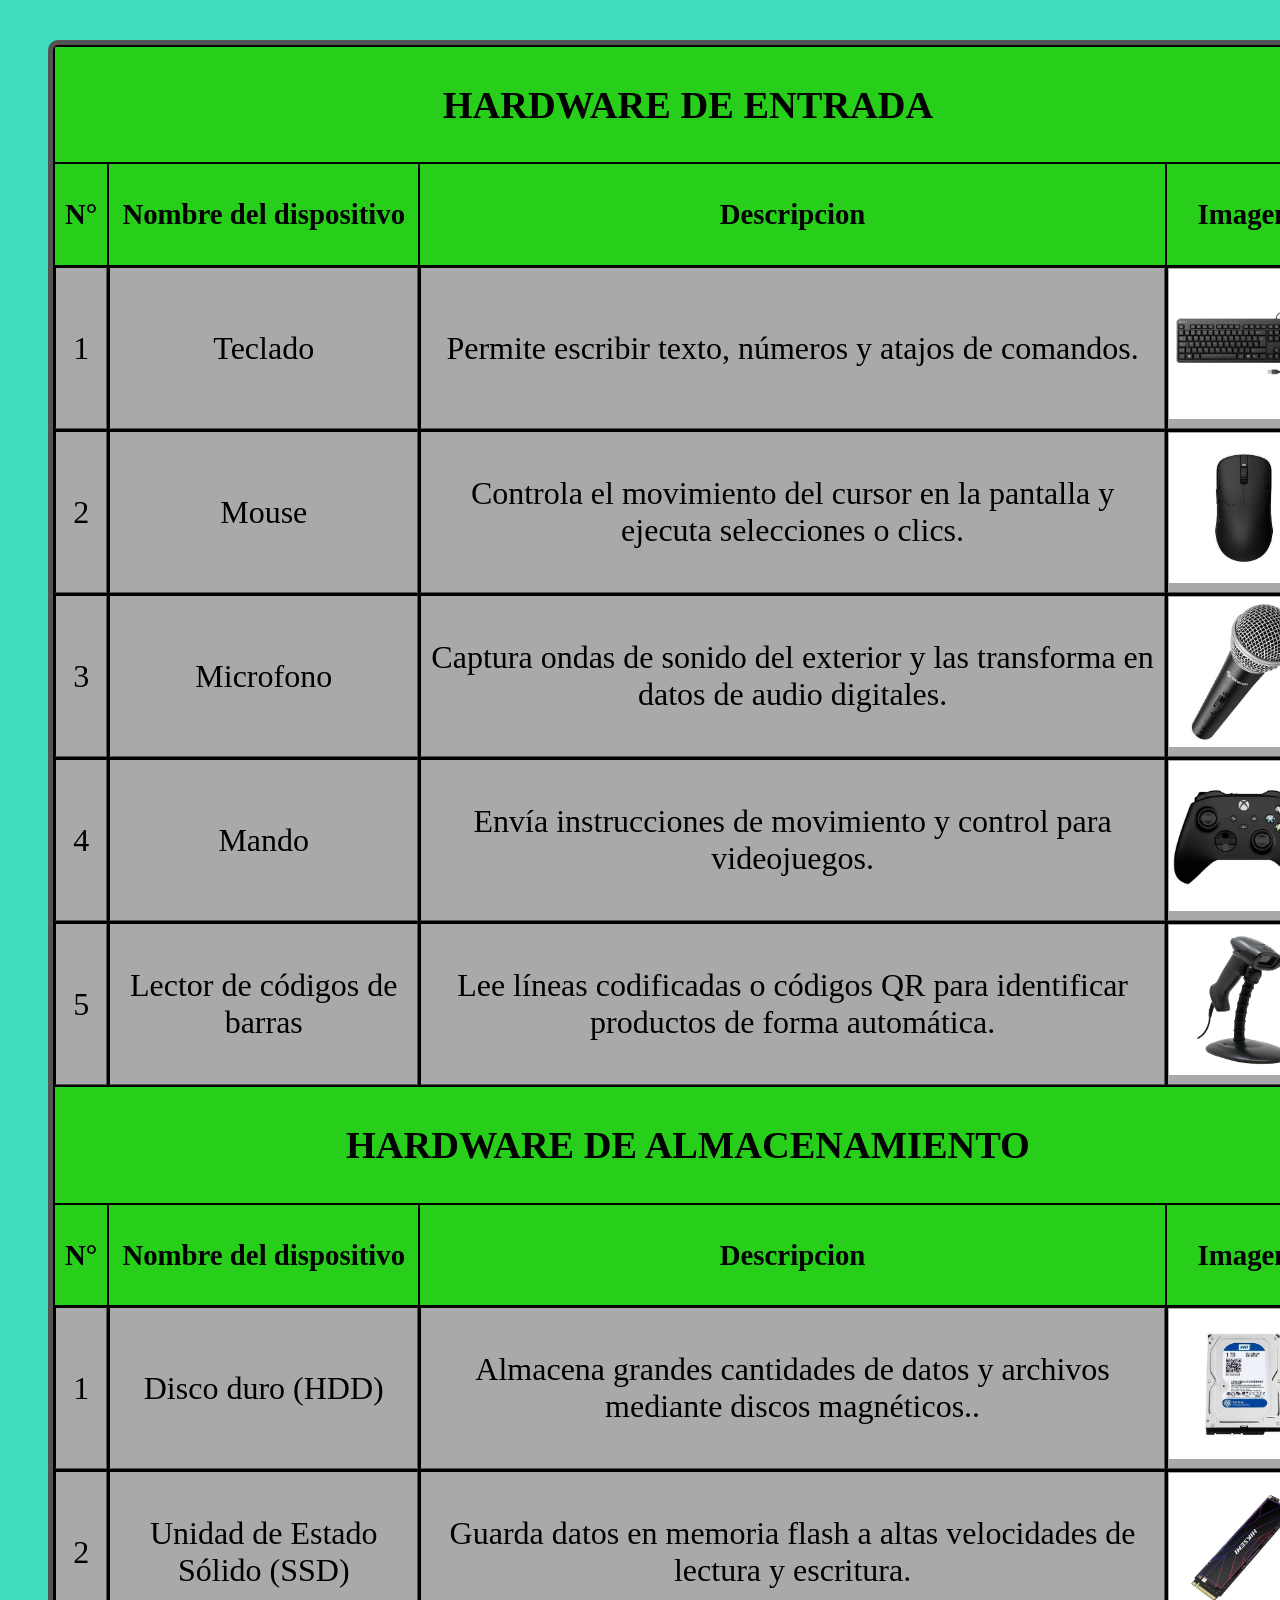
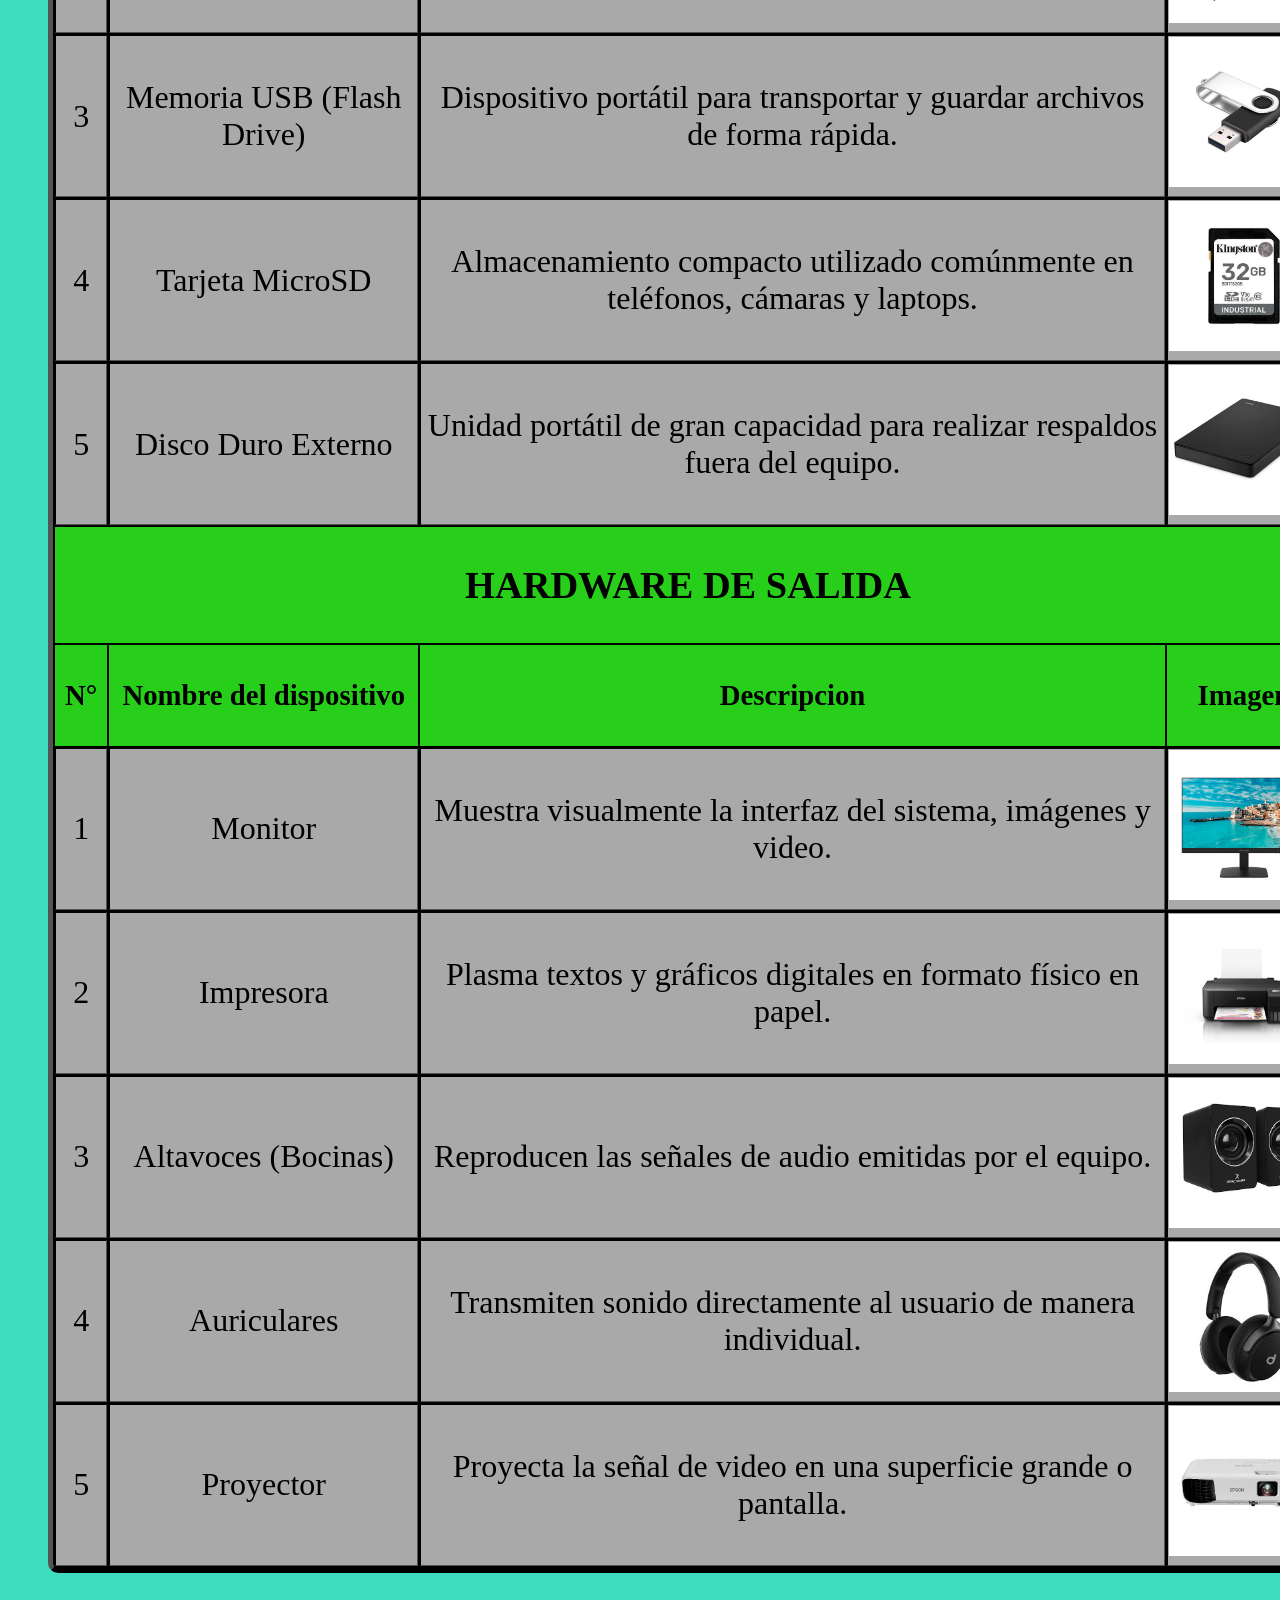
==== Index.html @ 5b53039e "Rename Tareatablas.html to Index.html" ====
<!DOCTYPE html>
<html lang="en">
<head>
    <meta charset="UTF-8">
    <meta name="viewport" content="width=device-width, initial-scale=1.0">
    <title>Tarea tabla</title>
    <link rel="stylesheet" href="Tareatablas.css">
</head>
<body>
    
    <table border="5">
    <tr>
      <th colspan="5"><h1>HARDWARE DE ENTRADA</h1></th>
    </tr>
     
    <tr>
      <th><h2>N°</h2></th>
      <th><h2>Nombre del dispositivo</h2></th>
      <th><h2>Descripcion</h2></th>
      <th><h2>Imagen</h2></th>
    </tr>

     <tr>
      <td>1</td>
      <td>Teclado</td>
      <td> Permite escribir texto, números y atajos de comandos.</td>
      <td> <img src="Tabla tarea/Tarea1.jpg"> </td>
    </tr>

     <tr>
      <td>2</td>
      <td>Mouse</td>
      <td>Controla el movimiento del cursor en la pantalla y ejecuta selecciones o clics.</td>
      <td> <img src="Tabla tarea/Tarea2.jpg"> </td>
    </tr>

     <tr>
      <td>3</td>
      <td>Microfono</td>
      <td> Captura ondas de sonido del exterior y las transforma en datos de audio digitales.</td>
      <td> <img src="Tabla tarea/Tarea3.jpg";> </td>
    </tr>

     <tr>
      <td>4</td>
      <td>Mando</td>
      <td> Envía instrucciones de movimiento y control para videojuegos.</td>
      <td> <img src="Tabla tarea/Tarea4.jpg"> </td>
    </tr>

     <tr>
      <td>5</td>
      <td>Lector de códigos de barras</td>
      <td>Lee líneas codificadas o códigos QR para identificar productos de forma automática.</td>
      <td> <img src="Tabla tarea/Tarea5.jpg"> </td>
    </tr>

</div>
<!-- TABLA DE SALIDA  -->
    <tr>
      <th colspan="5"><h1>HARDWARE DE ALMACENAMIENTO</h1></th>
    </tr>

   
    <tr>
      <th><h2>N°</h2></th>
      <th><h2>Nombre del dispositivo</h2></th>
      <th><h2>Descripcion</h2></th>
      <th><h2>Imagen</h2></th>
    </tr>


    <tr>
      <td>1</td>
      <td>Disco duro (HDD)</td>
      <td> Almacena grandes cantidades de datos y archivos mediante discos magnéticos..</td>
      <td> <img src="Tabla tarea/HDD.jpg"> </td>
    </tr>

    <tr>
      <td>2</td>
      <td>Unidad de Estado Sólido (SSD)</td>
      <td>Guarda datos en memoria flash a altas velocidades de lectura y escritura.</td>
      <td> <img src="Tabla tarea/SDD.jpg"> </td>
    </tr>

    <tr>
      <td>3</td>
      <td>Memoria USB (Flash Drive)</td>
      <td>Dispositivo portátil para transportar y guardar archivos de forma rápida.</td>
      <td> <img src="Tabla tarea/USB.jpg"> </td>
    </tr>

    <tr>
      <td>4</td>
      <td>Tarjeta MicroSD</td>
      <td>Almacenamiento compacto utilizado comúnmente en teléfonos, cámaras y laptops.</td>
      <td> <img src="Tabla tarea/SD.jpg" alt=""> </td>
    </tr>

    <tr>
      <td>5</td>
      <td>Disco Duro Externo</td>
      <td>Unidad portátil de gran capacidad para realizar respaldos fuera del equipo.</td>
      <td> <img src="Tabla tarea/EX.jpg" alt=""> </td>
    </tr>

<!-- HARDWARE SALIDA-->
    <tr>
      <th colspan="5"><h1>HARDWARE DE SALIDA</h1></th>
    </tr>

    <tr>
      <th><h2>N°</h2></th>
      <th><h2>Nombre del dispositivo</h2></th>
      <th><h2>Descripcion</h2></th>
      <th><h2>Imagen</h2></th>
    </tr>

    <tr>
      <td>1</td>
      <td>Monitor</td>
      <td>Muestra visualmente la interfaz del sistema, imágenes y video.</td>
      <td> <img src="Tabla tarea/Tarea6.jpg" alt=""> </td>
    </tr>

    <tr>
      <td>2</td>
      <td>Impresora</td>
      <td>Plasma textos y gráficos digitales en formato físico en papel. </td>
      <td> <img src="Tabla tarea/Tarea7.jpg" alt=""> </td>
    </tr>

    <tr>
      <td>3</td>
      <td>Altavoces (Bocinas)</td>
      <td>Reproducen las señales de audio emitidas por el equipo.</td>
      <td> <img src="Tabla tarea/Tarea8.jpg" alt=""> </td>
    </tr>

    <tr>
      <td>4</td>
      <td>Auriculares</td>
      <td>Transmiten sonido directamente al usuario de manera individual.</td>
      <td> <img src="Tabla tarea/Tarea9.jpg" alt=""> </td>
    </tr>

    <tr>
      <td>5</td>
      <td>Proyector</td>
      <td>Proyecta la señal de video en una superficie grande o pantalla.</td>
      <td> <img src="Tabla tarea/Tarea10.jpg" alt=""> </td>
    </tr>

</body>
</html>
---- Tareatablas.css ----
body{
    background-color: rgba(16, 213, 177, 0.805);

}

td{
  text-align: center;
  background-color: darkgrey;
  font-size: xx-large;
  font-family: Berlin Sans FB Demi;
  }

td img{
    width: 150px;
    height: 150px;

}

th{
    background-color: rgb(39, 207, 27);
    text-align: center;
    font-size: larger;
    font-family: Georgia, 'Times New Roman', Times, serif;
    padding: 10px;
    border: 1px;
}

table{
    background-color: black;
    margin: 40px;
    padding: 0px;
    width: 80rem;
    height: 80rem;
    border-color: rgb(0, 0, 0);
    border-radius: 10px;
    }
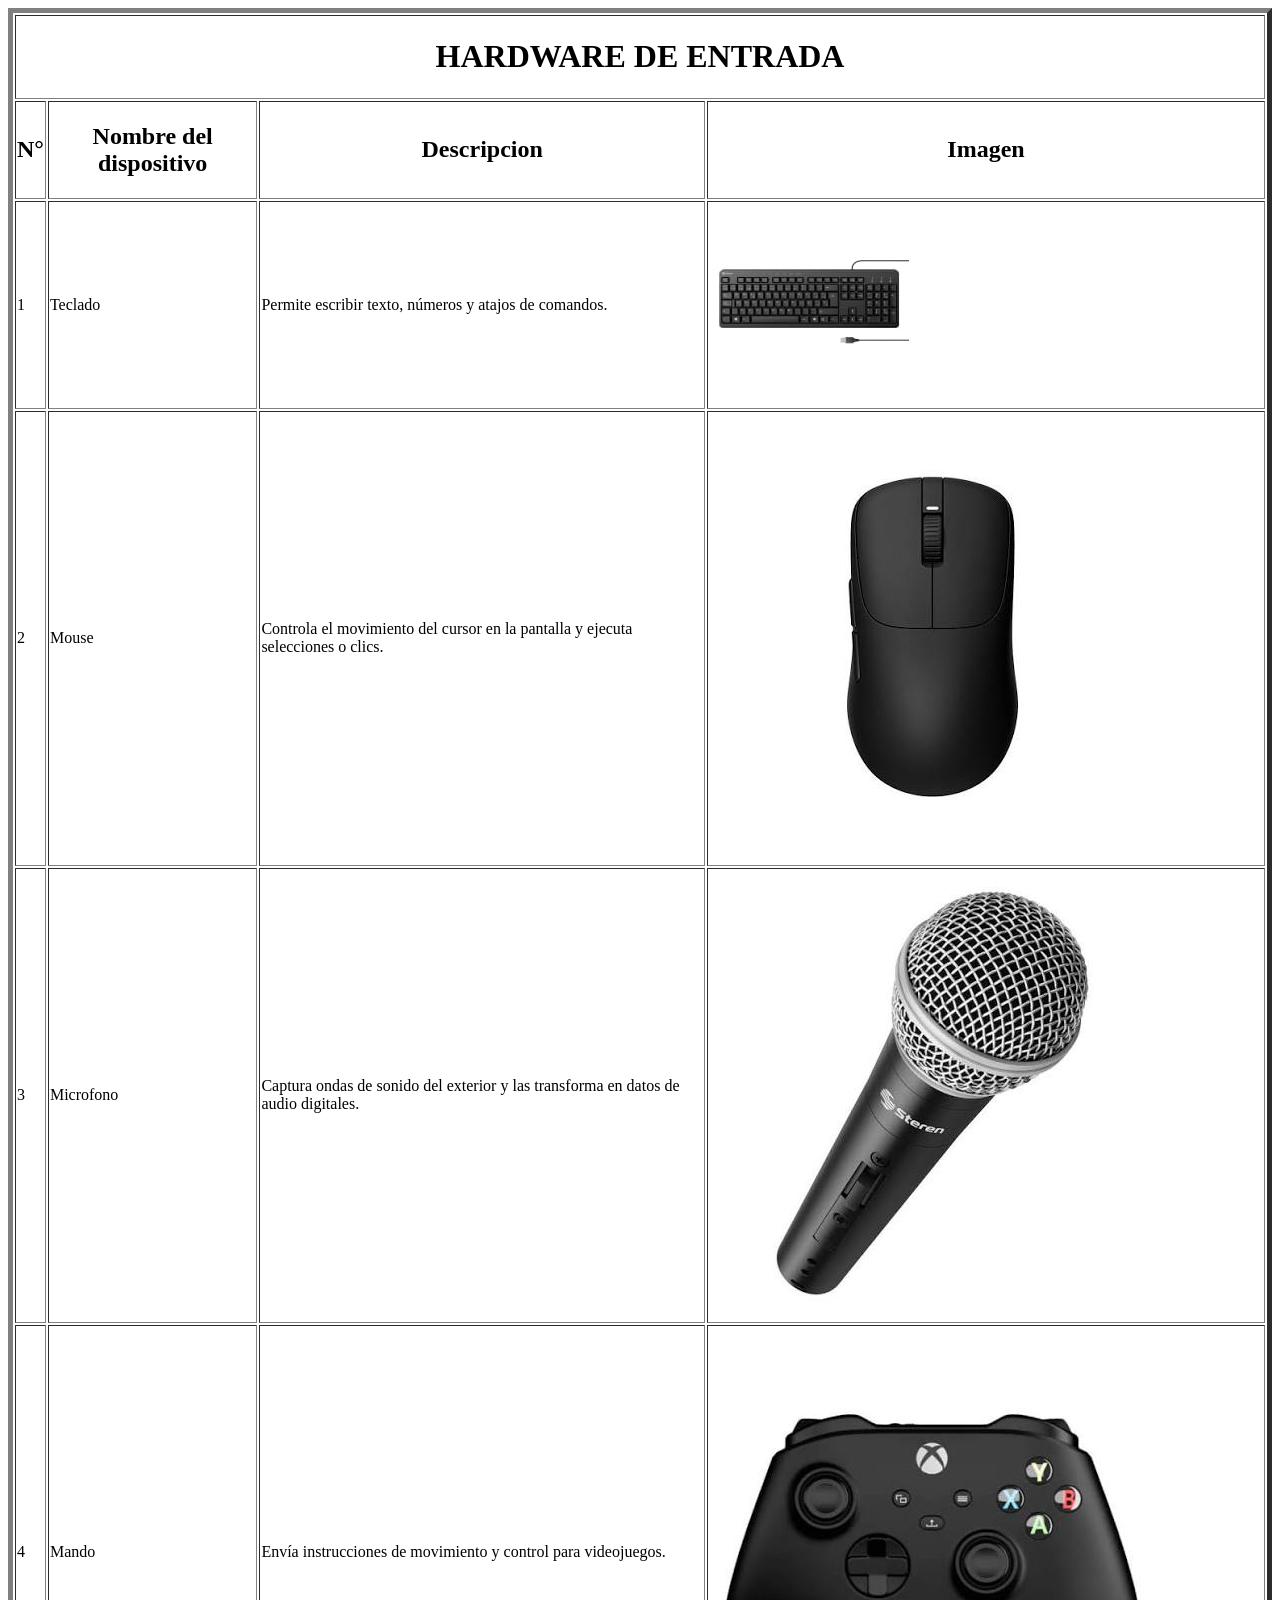
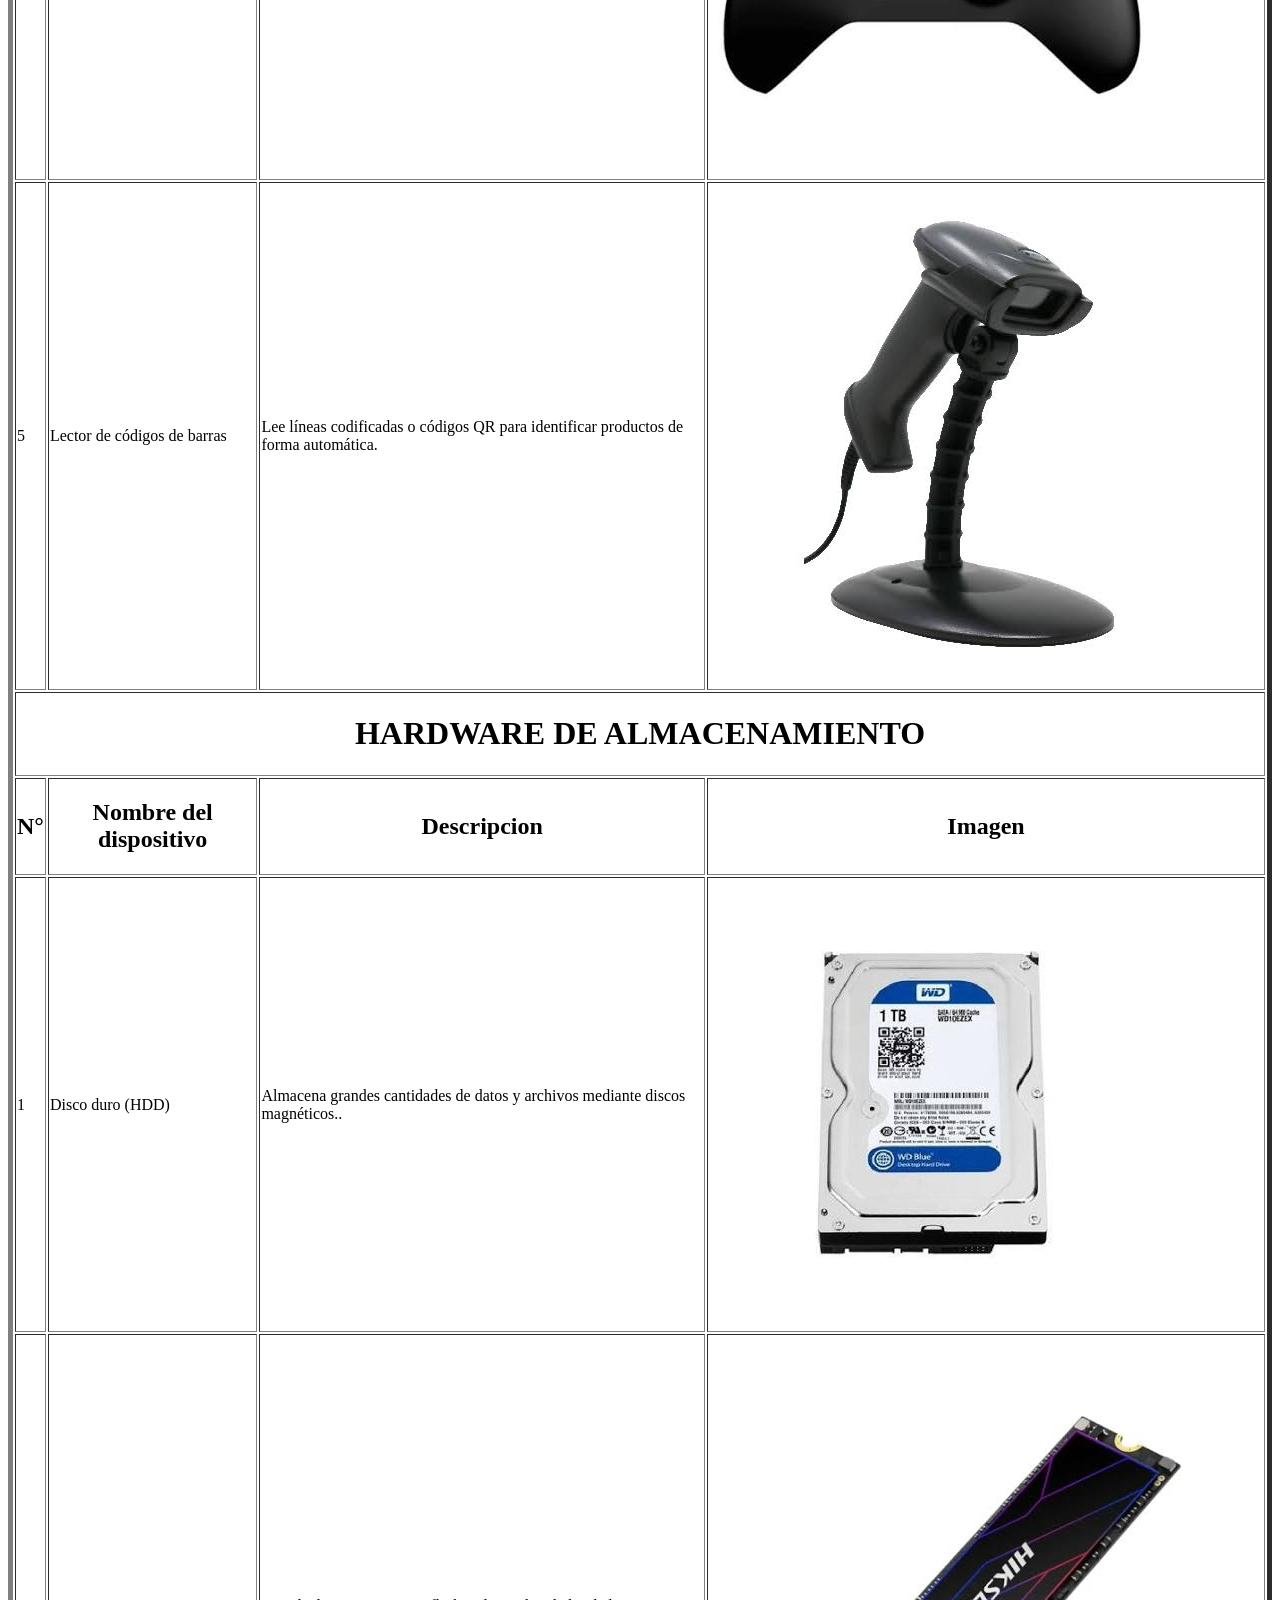
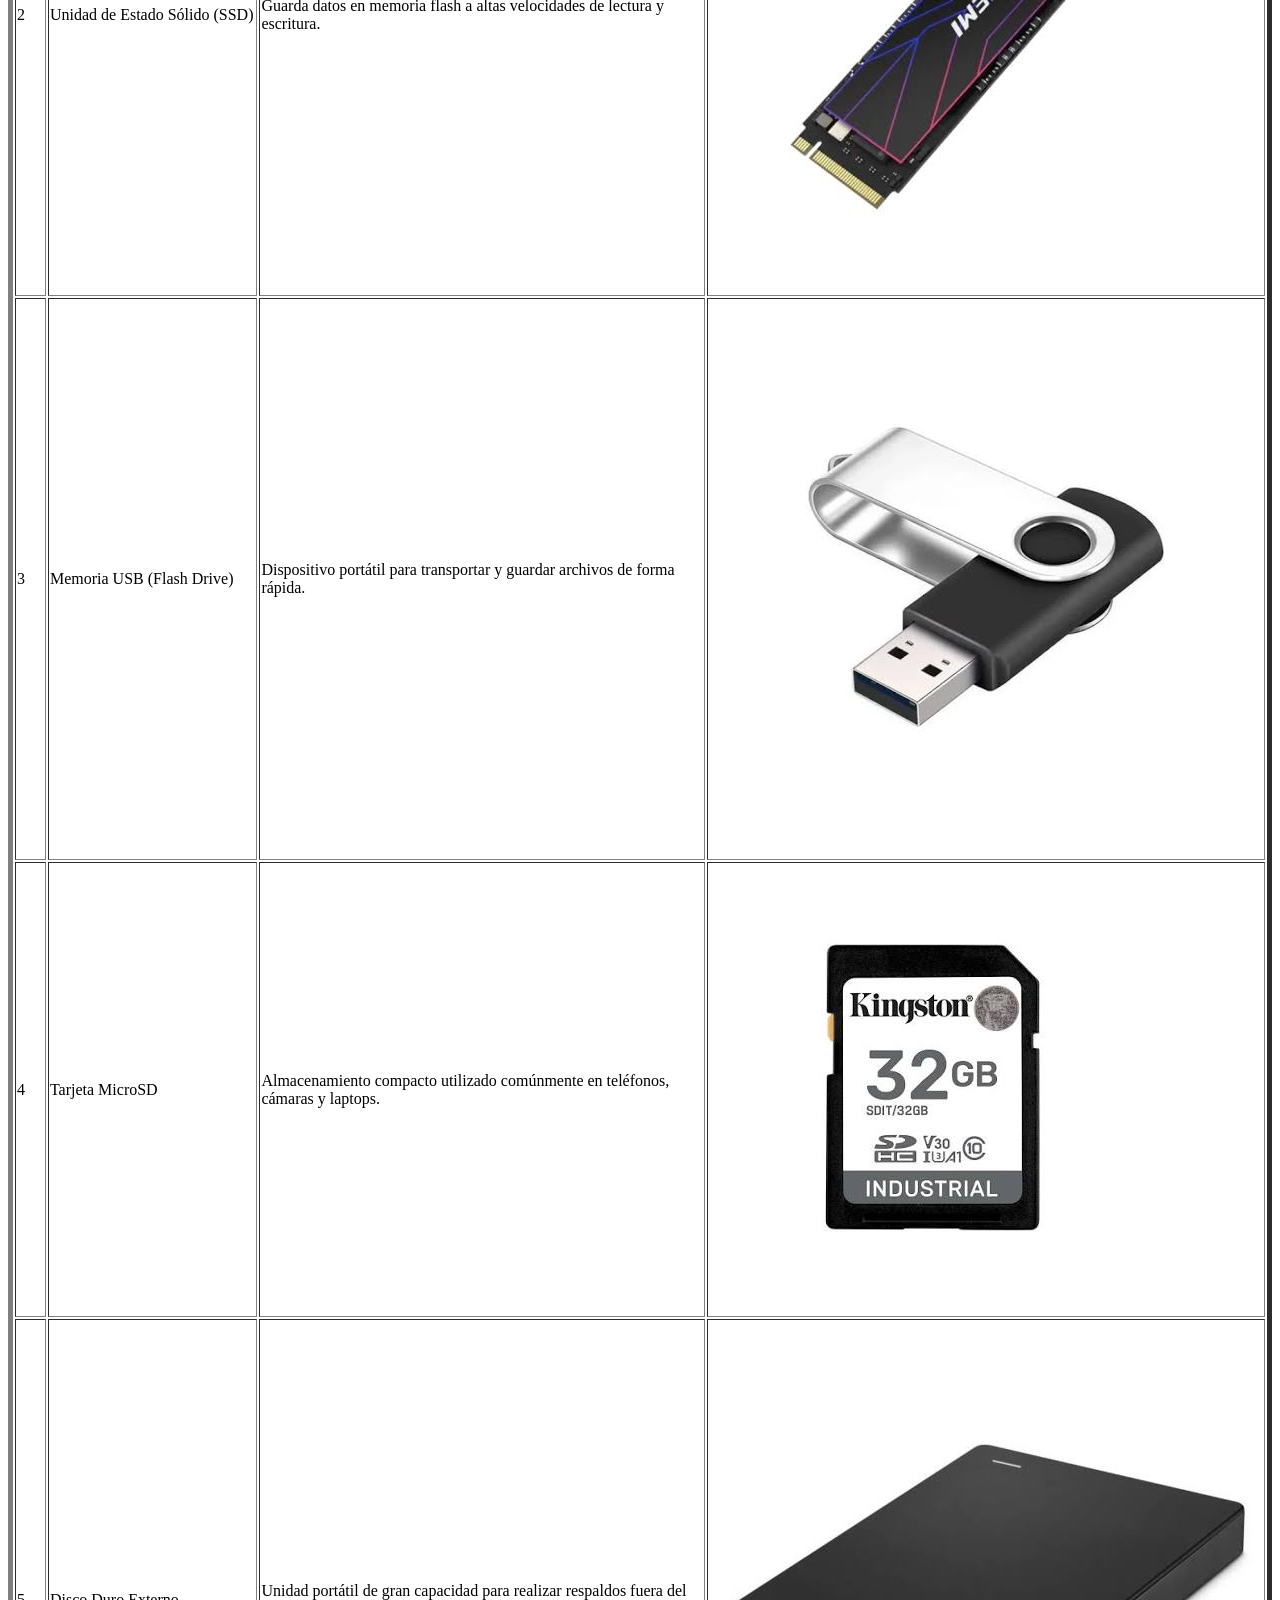
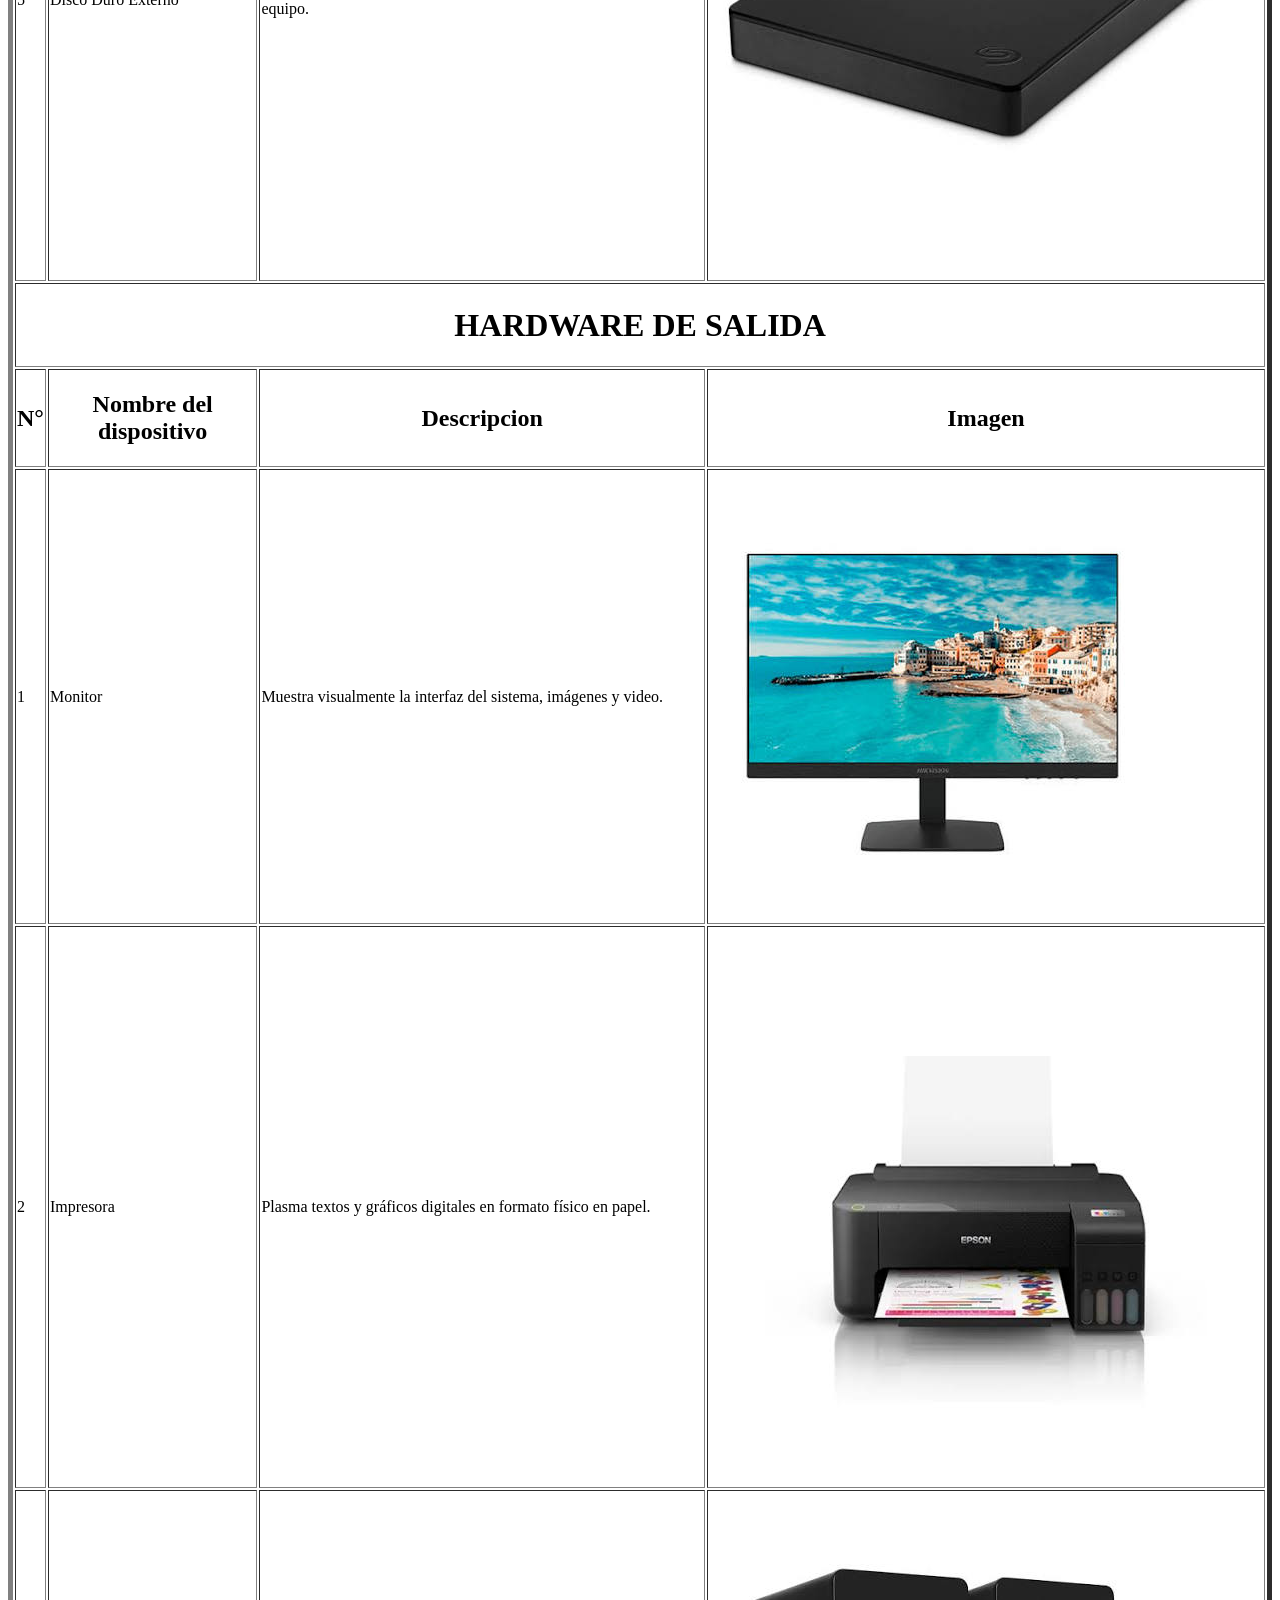
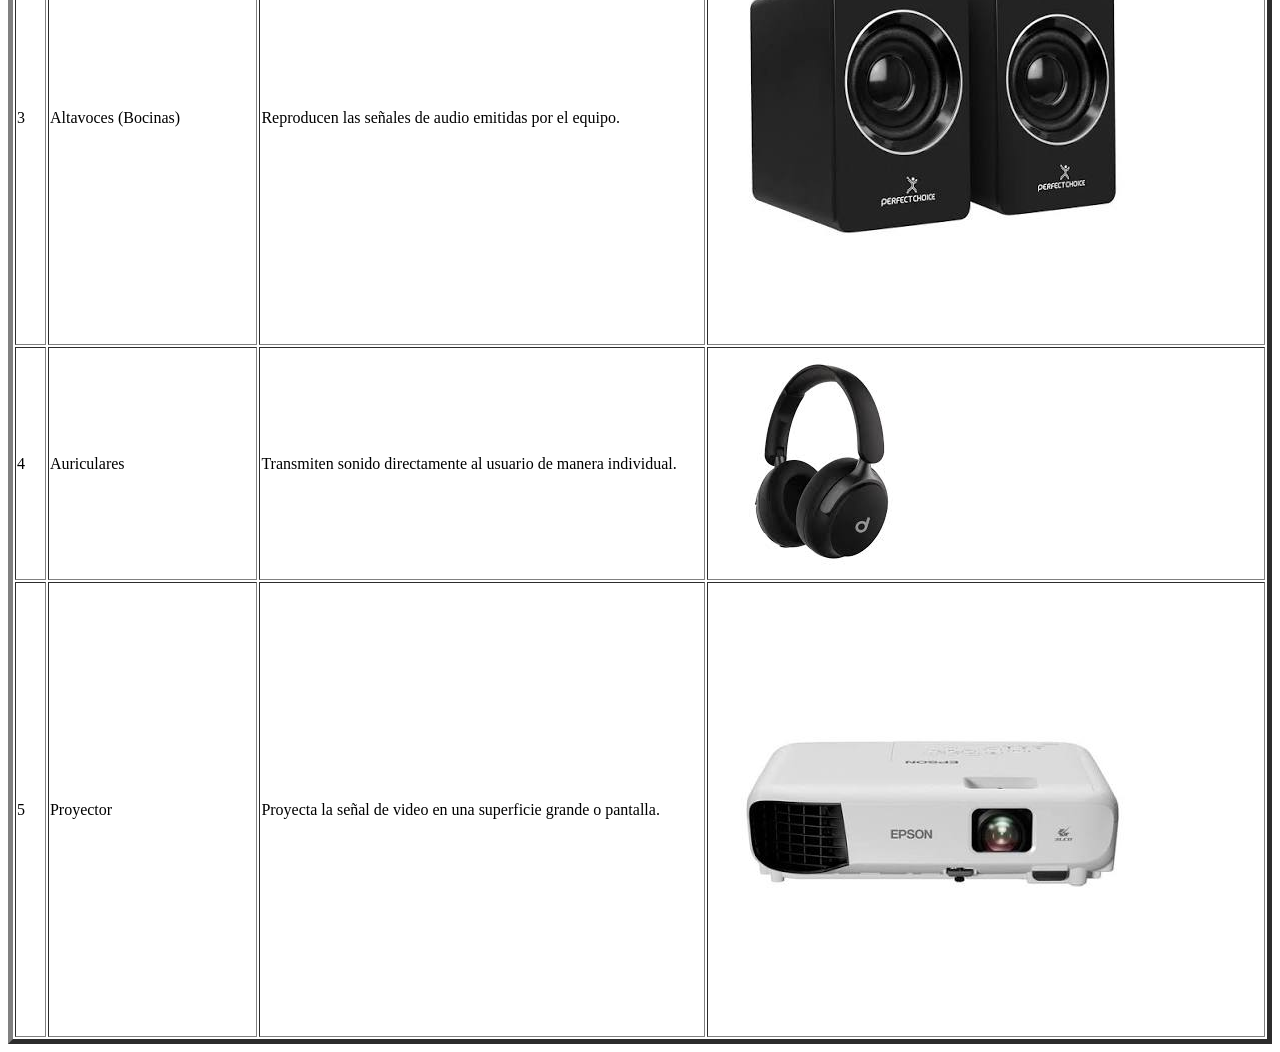
==== commit 3709caa9: "Update Index.html" ====
--- a/Index.html
+++ b/Index.html
@@ -4,7 +4,7 @@
     <meta charset="UTF-8">
     <meta name="viewport" content="width=device-width, initial-scale=1.0">
     <title>Tarea tabla</title>
-    <link rel="stylesheet" href="Tareatablas.css">
+    <link rel="stylesheet" href=Index.css">
 </head>
 <body>
     
